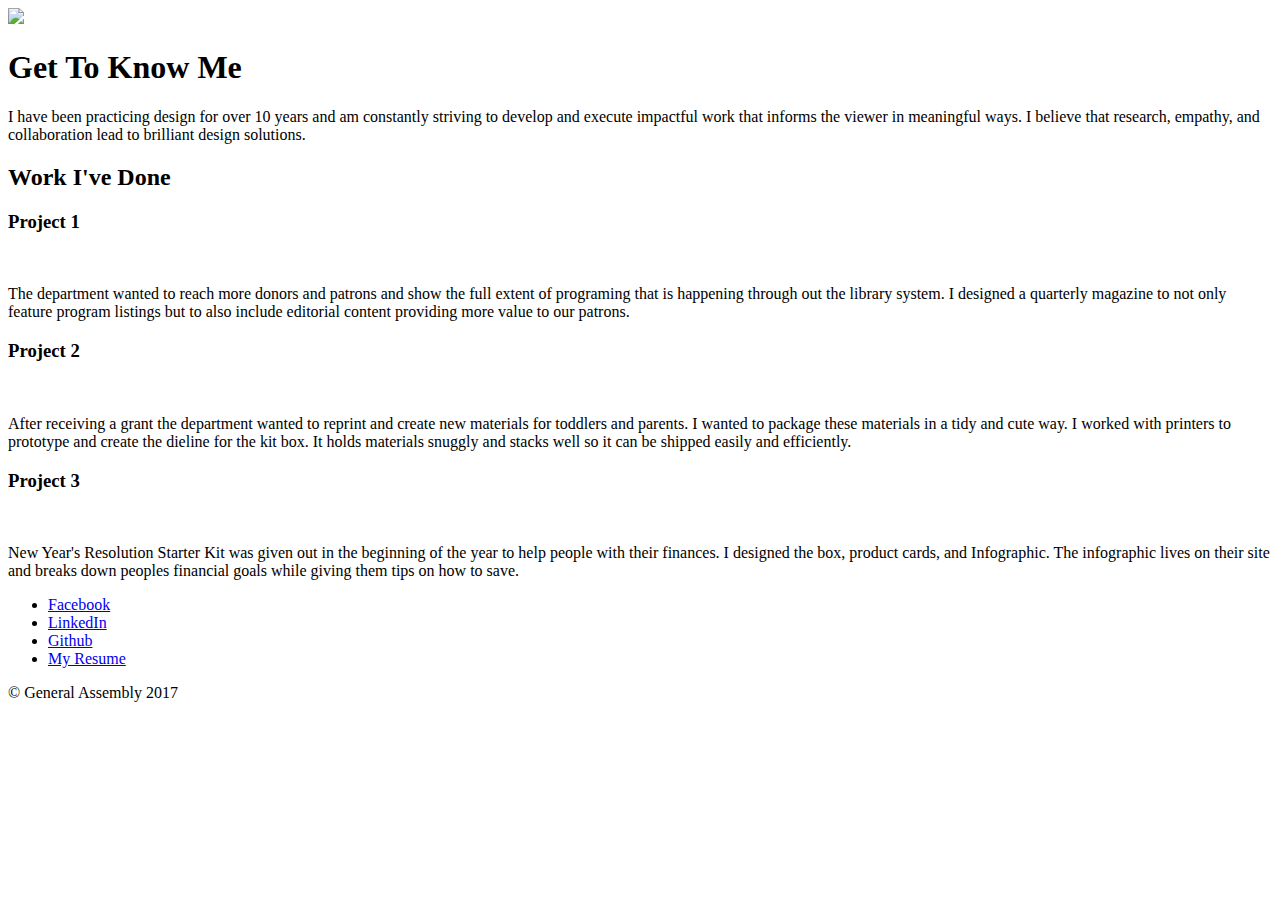
==== index.html @ e25edbec "Added Index.html" ====
<!DOCTYPE html>
<html lang="en">
<head>
  <meta charset="UTF-8">
  <title>How I Pay My Rent</title>
  <link rel="stylesheet" href="css/styles.css">
</head>
<body>
  <div class="wrapper">
    <!-- This is a comment -->
    <header>
      <img class="fade-in" src="images/JP_Headshot.jpg">
      <h1 class="text-focus-in">Get To Know Me</h1>
       <div>
        <p>I have been practicing design for over 10 years and am constantly striving to develop and execute impactful work that informs the viewer in meaningful ways. I believe that research, empathy, and collaboration lead to brilliant design solutions. 
</p>
      </div>
    </header>
    <div class="main-content">
     <h2>Work I've Done</h2>
      <div id="projects" class="clearfix">
        <div class="project ">
          <h3>Project 1</h3>
          <img src="images/BPL_ArtsCulture.jpg" alt="">
          <p>The department wanted to reach more donors and patrons and show the full extent of programing that is happening through out the library system. I designed a quarterly magazine to not only feature program listings but to also include editorial content providing more value to our patrons.</p>
        </div>
        <div class="project ">
          <h3>Project 2</h3>
          <img src="images/BPL_ReadingKit.jpg" alt="">
          <p>After receiving a grant the department wanted to reprint and create new materials for toddlers and parents. I wanted to package these materials in a tidy and cute way. I worked with printers to prototype and create the dieline for the kit box. It holds materials snuggly and stacks well so it can be shipped easily and efficiently.</p>
        </div>
        <div class="project ">
          <h3>Project 3</h3>
          <img src="images/New_Year_Resolutions_Kit.jpg" alt="">
          <p>New Year's Resolution Starter Kit was given out in the beginning of the year to help people with their finances. I designed the box, product cards, and Infographic. The infographic lives on their site and breaks down peoples financial goals while giving them tips on how to save.</p>

        </div>
      </div>
      <div>
        <ul>
          <li><a href="#">Facebook</a></li>
          <li><a href="#">LinkedIn</a></li>
          <li><a href="#">Github</a></li>
          <li><a href="#">My Resume</a></li>
        </ul>
      </div>
    </div>
    <footer>
        <p>&copy; General Assembly 2017</p>
    </footer>
  </div>
</body>
</html>
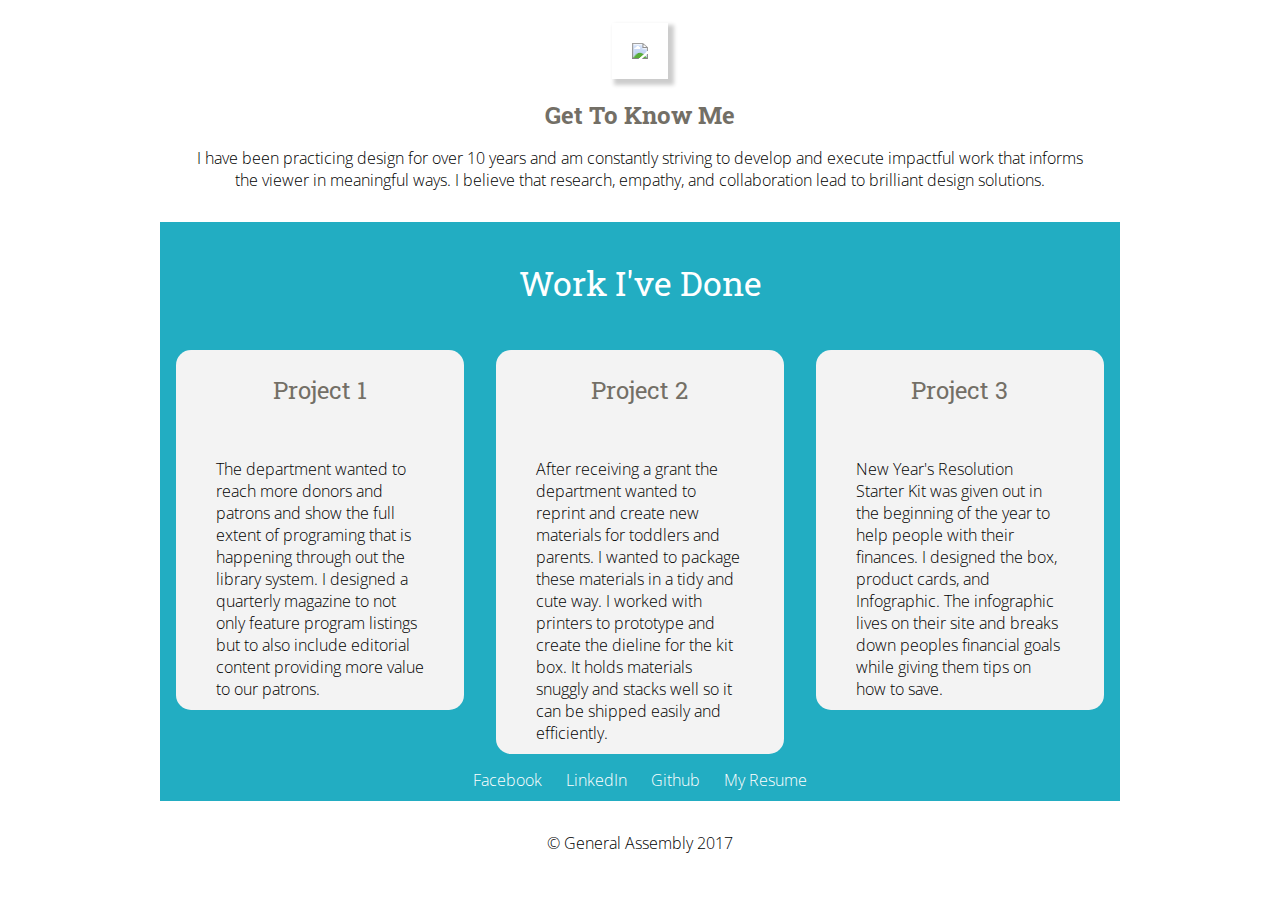
==== commit a958444a: "Added Resume Link" ====
--- a/index.html
+++ b/index.html
@@ -2,7 +2,7 @@
 <html lang="en">
 <head>
   <meta charset="UTF-8">
-  <title>How I Pay My Rent</title>
+  <title>How I Pay My Bills</title>
   <link rel="stylesheet" href="css/styles.css">
 </head>
 <body>
@@ -41,7 +41,7 @@
           <li><a href="#">Facebook</a></li>
           <li><a href="#">LinkedIn</a></li>
           <li><a href="#">Github</a></li>
-          <li><a href="#">My Resume</a></li>
+          <li><a href="resume.html">My Resume</a></li>
         </ul>
       </div>
     </div>
--- a/css/styles.css
+++ b/css/styles.css
@@ -0,0 +1,118 @@
+@import url('https://fonts.googleapis.com/css?family=Open+Sans:300,400|Roboto+Slab:400,700');
+
+h1, h2, h3 {
+	font-family: 'Roboto Slab', serif;
+}
+
+h1{
+	font-size: 24px;
+	font-weight: 700;
+	color:#736F66
+}
+
+h2{
+	font-size: 34px;
+	color:#ffffff;
+	font-weight: 400;
+}
+h3{
+	font-size: 24px;
+	color:#736F66;
+	font-weight: 400;
+}
+
+p, li {
+	font-family: 'Open Sans', sans-serif;
+	font-weight: 300;
+}
+
+body{
+	background: url(../images/horizontalPattern.jpg) no-repeat center center fixed;
+	background-size: cover;
+}
+
+.text-focus-in {
+	-webkit-animation: text-focus-in 1s cubic-bezier(0.550, 0.085, 0.680, 0.530) both;
+	-moz-animation: text-focus-in 1s cubic-bezier(0.550, 0.085, 0.680, 0.530) both;
+	animation: text-focus-in 1s cubic-bezier(0.550, 0.085, 0.680, 0.530) both;
+}
+
+.wrapper {
+	width: 960px;
+	margin: 0 auto;
+}
+
+header, footer {
+	background-color: #FFFFFF;
+	text-align: center;
+	padding: 15px 30px;
+	border-radius: 15px 15px 0 0;
+}
+.fade-in {
+	-webkit-animation: fade-in 1.2s cubic-bezier(0.390, 0.575, 0.565, 1.000) both;
+	-moz-animation: fade-in 1.2s cubic-bezier(0.390, 0.575, 0.565, 1.000) both;
+	animation: fade-in 1.2s cubic-bezier(0.390, 0.575, 0.565, 1.000) both;
+}
+header img {
+	width: 50%;
+	border: 20px solid #ffffff;
+	box-shadow: 4px 4px 4px 2px rgba(0, 0, 0, 0.2);
+
+}
+
+.main-content {
+	background-color: #22ADC2;
+	padding:10px 0;
+}
+
+.main-content ul{
+	list-style: none;
+	padding-left:0;
+	margin: 0 auto;
+	text-align: center;
+}
+
+.main-content ul li{
+	padding: 10px;
+	display:inline;
+
+}
+
+a {
+	color: #ffffff;
+	text-decoration: none;
+}
+
+.main-content p{
+	margin: 10px 40px;
+
+}
+
+.main-content h2, h3{
+	text-align: center;
+}
+
+#project { 
+	background: #808f85;
+    
+}
+
+.clearfix:after{
+	content:"";
+	display: table;
+	clear: both;
+}
+
+.project{
+	width: 30%;
+	display: inline-block;
+	background-color: #F3F3F3;
+	margin: 1.66%;
+	border-radius: 15px;
+	float: left;
+
+}
+
+.project img {
+	max-width: 100%;
+}
